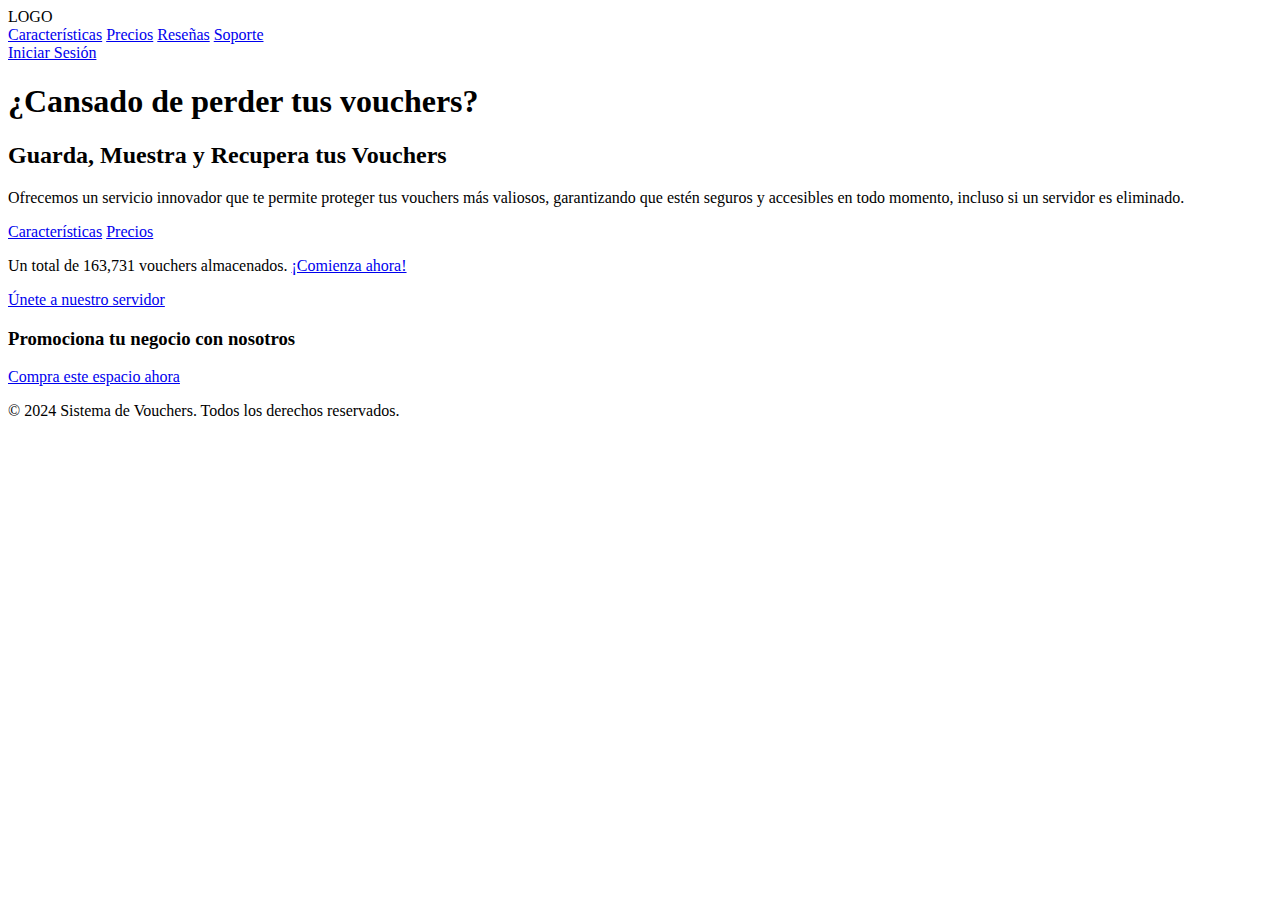
==== index.html @ 46a03e8e "Create index.html" ====
<!DOCTYPE html>
<html lang="es">
<head>
    <meta charset="UTF-8">
    <meta name="viewport" content="width=device-width, initial-scale=1.0">
    <title>Sistema de Vouchers</title>
    <link rel="stylesheet" href="styles.css">
</head>
<body>
    <header>
        <div class="logo">LOGO</div>
        <nav>
            <a href="#features">Características</a>
            <a href="#pricing">Precios</a>
            <a href="#reviews">Reseñas</a>
            <a href="#support">Soporte</a>
        </nav>
        <a href="#" class="login-btn">Iniciar Sesión</a>
    </header>

    <section class="hero">
        <h1>¿Cansado de perder tus vouchers?</h1>
        <h2>Guarda, Muestra y Recupera tus Vouchers</h2>
        <p>Ofrecemos un servicio innovador que te permite proteger tus vouchers más valiosos, garantizando que estén seguros y accesibles en todo momento, incluso si un servidor es eliminado.</p>
        <div class="buttons">
            <a href="#features" class="btn">Características</a>
            <a href="#pricing" class="btn primary">Precios</a>
        </div>
        <p class="vouchers-info">Un total de <span>163,731</span> vouchers almacenados. <a href="#">¡Comienza ahora!</a></p>
        <a href="#" class="discord-link">Únete a nuestro servidor</a>
    </section>

    <section class="promo">
        <h3>Promociona tu negocio con nosotros</h3>
        <a href="#" class="promo-btn">Compra este espacio ahora</a>
    </section>

    <footer>
        <p>&copy; 2024 Sistema de Vouchers. Todos los derechos reservados.</p>
    </footer>
</body>
</html>
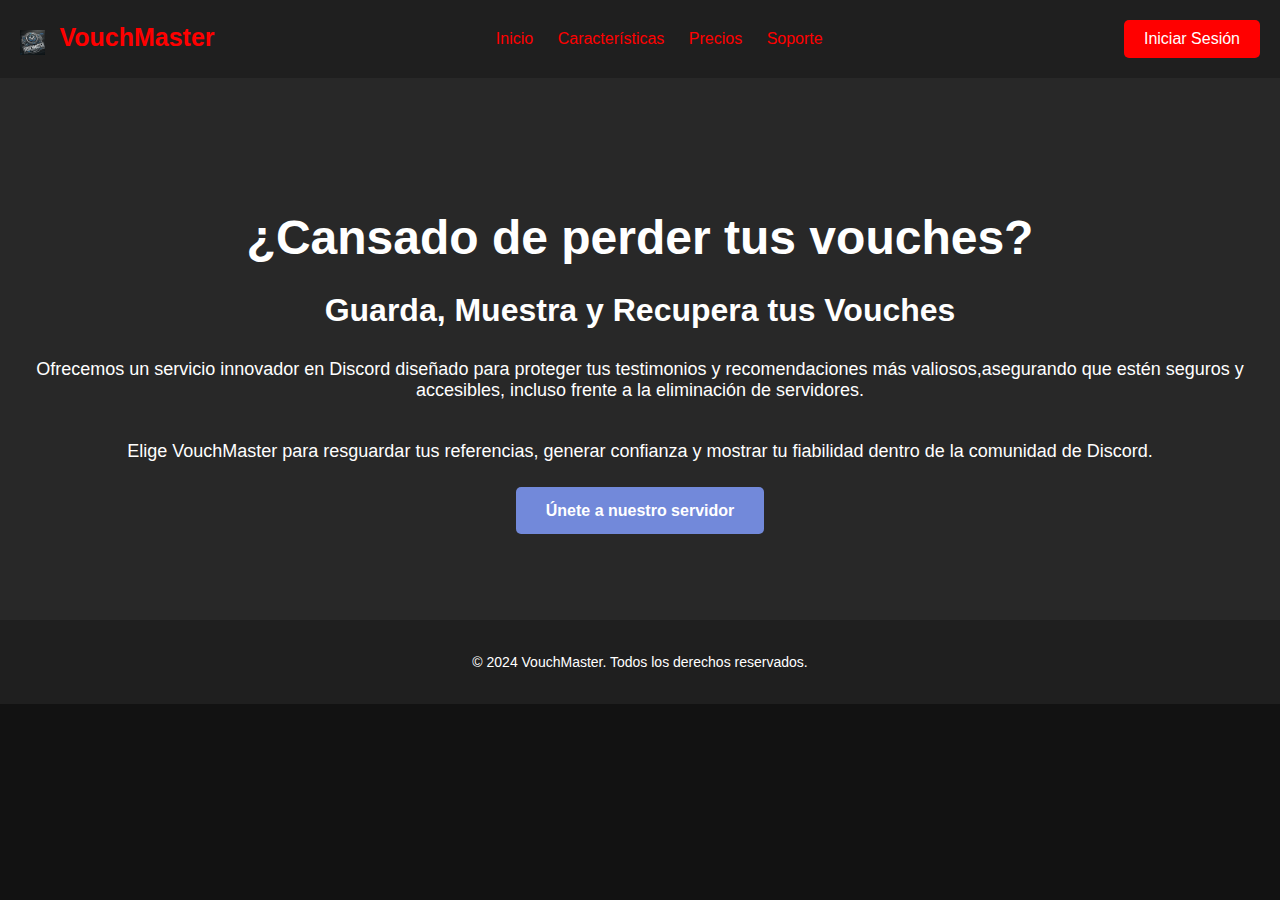
==== commit aaa0cb18: "Add files via upload" ====
--- a/index.html
+++ b/index.html
@@ -1,42 +1,39 @@
-<!DOCTYPE html>
-<html lang="es">
-<head>
-    <meta charset="UTF-8">
-    <meta name="viewport" content="width=device-width, initial-scale=1.0">
-    <title>Sistema de Vouchers</title>
-    <link rel="stylesheet" href="styles.css">
-</head>
-<body>
-    <header>
-        <div class="logo">LOGO</div>
-        <nav>
-            <a href="#features">Características</a>
-            <a href="#pricing">Precios</a>
-            <a href="#reviews">Reseñas</a>
-            <a href="#support">Soporte</a>
-        </nav>
-        <a href="#" class="login-btn">Iniciar Sesión</a>
-    </header>
-
-    <section class="hero">
-        <h1>¿Cansado de perder tus vouchers?</h1>
-        <h2>Guarda, Muestra y Recupera tus Vouchers</h2>
-        <p>Ofrecemos un servicio innovador que te permite proteger tus vouchers más valiosos, garantizando que estén seguros y accesibles en todo momento, incluso si un servidor es eliminado.</p>
-        <div class="buttons">
-            <a href="#features" class="btn">Características</a>
-            <a href="#pricing" class="btn primary">Precios</a>
-        </div>
-        <p class="vouchers-info">Un total de <span>163,731</span> vouchers almacenados. <a href="#">¡Comienza ahora!</a></p>
-        <a href="#" class="discord-link">Únete a nuestro servidor</a>
-    </section>
-
-    <section class="promo">
-        <h3>Promociona tu negocio con nosotros</h3>
-        <a href="#" class="promo-btn">Compra este espacio ahora</a>
-    </section>
-
-    <footer>
-        <p>&copy; 2024 Sistema de Vouchers. Todos los derechos reservados.</p>
-    </footer>
-</body>
-</html>
+<!DOCTYPE html>
+<html lang="es">
+<head>
+    <meta charset="UTF-8">
+    <meta name="viewport" content="width=device-width, initial-scale=1.0">
+    <title>VouchMaster</title>
+    <link rel="stylesheet" href="styles.css">
+</head>
+<body>
+    <header>
+        <div class="logo">
+            <img src="foto.png" alt="Logo" style="height: 25px; vertical-align: middle;">
+            <span style="font-size: 25px; color: #f00; margin-left: 10px;">VouchMaster</span>
+            <a href="index.html"></a>
+        </div>
+        <nav>
+            <a href="index.html">Inicio</a>
+            <a href="caracteristicas.html">Características</a>
+            <a href="precios.html">Precios</a>
+            <a href="https://discord.gg/XqMnFtrK">Soporte</a>
+        </nav>
+        
+        <a href="https://discord.com/oauth2/authorize?client_id=1288607736493506561&response_type=code&redirect_uri=http%3A%2F%2Flocalhost%3A3000%2Fauth%2Fdiscord%2Fcallback&scope=identify+guilds.join" class="login-btn">Iniciar Sesión</a>
+    </header>
+
+    <section class="hero">
+        <h1>¿Cansado de perder tus vouches?</h1>
+        <h2>Guarda, Muestra y Recupera tus Vouches</h2>
+        <p>Ofrecemos un servicio innovador en Discord diseñado para proteger tus testimonios y recomendaciones más valiosos,asegurando que estén seguros y accesibles, incluso frente a la eliminación de servidores.</p>
+        <p></p>
+        <p>Elige VouchMaster para resguardar tus referencias, generar confianza y mostrar tu fiabilidad dentro de la comunidad de Discord.</p>
+        <a href="https://discord.gg/XqMnFtrK" class="discord-link" target="_blank">Únete a nuestro servidor</a>
+    </section>
+
+    <footer>
+        <p>&copy; 2024 VouchMaster. Todos los derechos reservados.</p>
+    </footer>
+</body>
+</html>--- a/styles.css
+++ b/styles.css
@@ -0,0 +1,84 @@
+body {
+    font-family: sans-serif;
+    margin: 0;
+    padding: 0;
+    background-color: #121212;
+    color: #fff;
+}
+
+a {
+    color: #f00;
+    text-decoration: none;
+}
+
+a:hover {
+    text-decoration: underline;
+}
+
+header {
+    background-color: #1f1f1f;
+    padding: 20px;
+    display: flex;
+    justify-content: space-between;
+    align-items: center;
+}
+
+.logo img {
+    height: 30px;
+    vertical-align: middle;
+}
+
+.logo span {
+    font-size: 24px;
+    color: #f00;
+    margin-left: 10px;
+    font-weight: bold;
+}
+
+nav a {
+    margin-right: 20px;
+    font-size: 16px;
+}
+
+.login-btn {
+    background-color: #f00;
+    color: #fff;
+    padding: 10px 20px;
+    border-radius: 5px;
+}
+
+.hero {
+    background-color: #282828;
+    padding: 100px 0;
+    text-align: center;
+}
+
+.hero h1 {
+    font-size: 48px;
+    margin-bottom: 20px;
+}
+
+.hero h2 {
+    font-size: 32px;
+    margin-bottom: 30px;
+}
+
+.hero p {
+    font-size: 18px;
+    margin-bottom: 40px;
+}
+
+.discord-link {
+    background-color: #7289da;
+    color: #fff;
+    padding: 15px 30px;
+    border-radius: 5px;
+    font-weight: bold;
+}
+
+footer {
+    background-color: #1f1f1f;
+    padding: 20px;
+    text-align: center;
+    font-size: 14px;
+}
